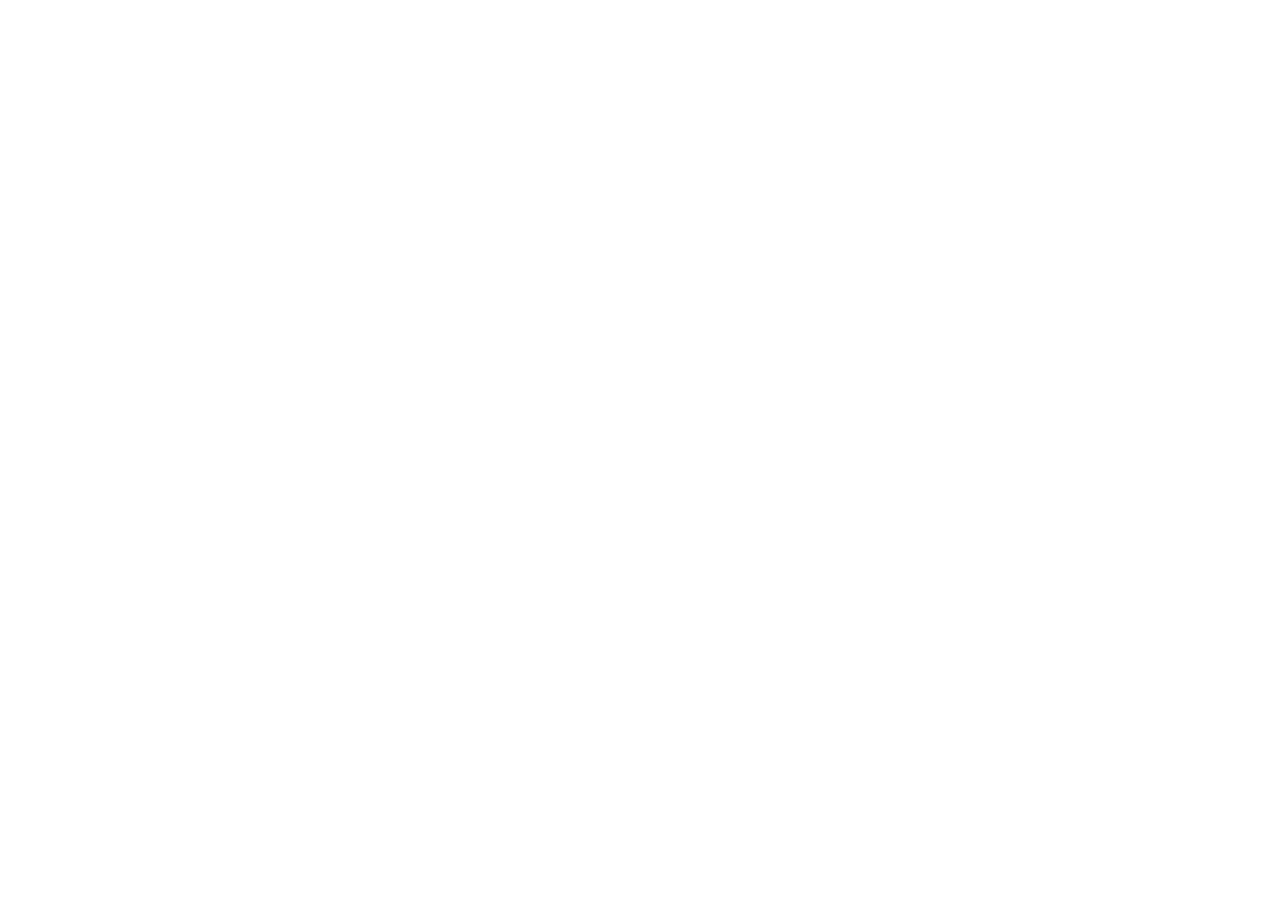
==== To do list.html @ d00296fe "update" ====
<!DOCTYPE html>
<html lang="en">
<head>
    <meta charset="UTF-8">
    <meta name="viewport" content="width=device-width, initial-scale=1.0">
    <title>DOM Concepts Demo</title>
</head>
<body>
    
</body>
</html>
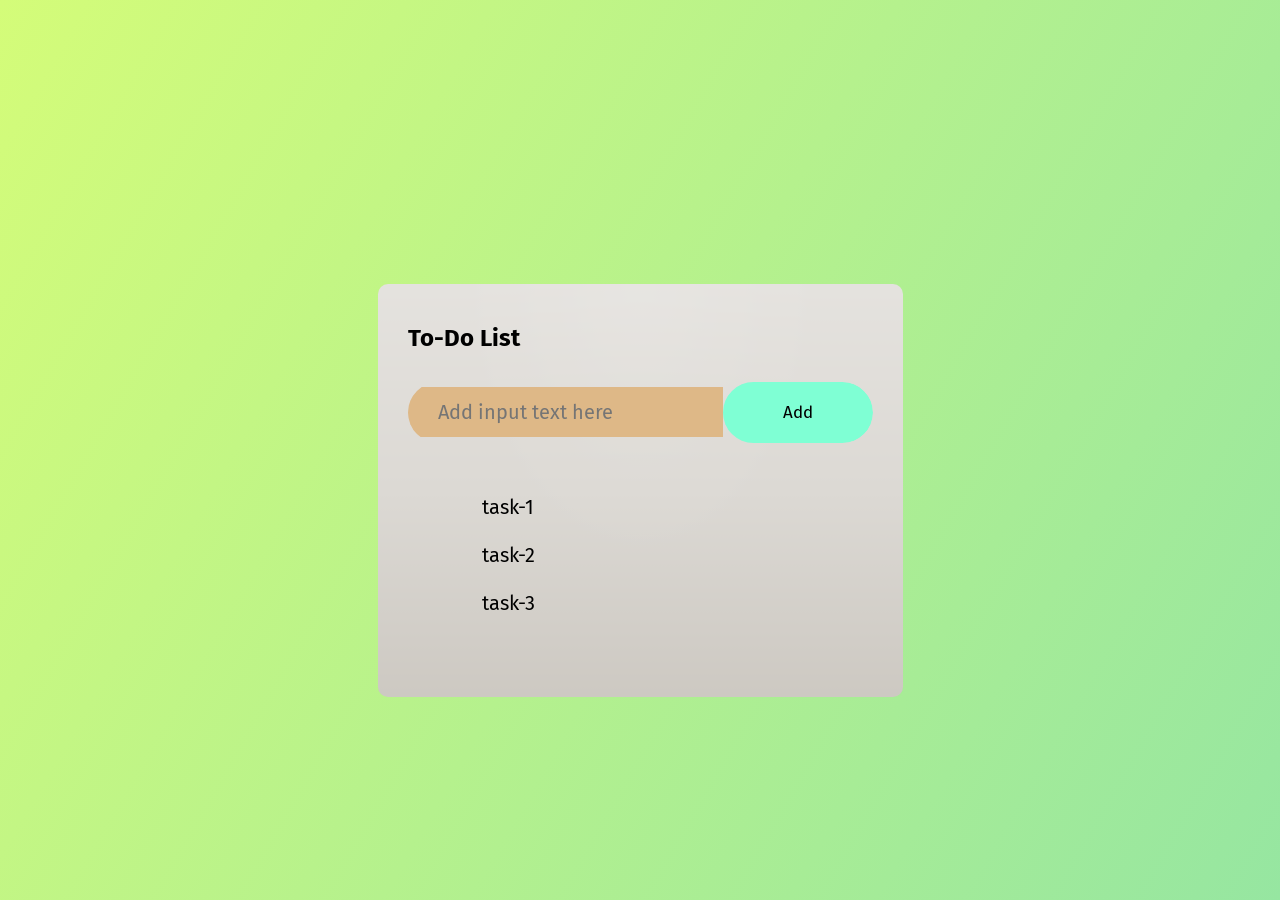
==== commit 28b54c1c: "update" ====
--- a/To do list.html
+++ b/To do list.html
@@ -3,9 +3,32 @@
 <head>
     <meta charset="UTF-8">
     <meta name="viewport" content="width=device-width, initial-scale=1.0">
-    <title>DOM Concepts Demo</title>
+    <title>Document</title>
+    <link rel="stylesheet" href="todolist.css">
+    <link rel="preconnect" href="https://fonts.googleapis.com">
+<link rel="preconnect" href="https://fonts.gstatic.com" crossorigin>
+<link href="https://fonts.googleapis.com/css2?family=Fira+Sans:ital,wght@0,100;0,200;0,300;0,400;0,500;0,600;0,700;0,800;0,900;1,100;1,200;1,300;1,400;1,500;1,600;1,700;1,800;1,900&display=swap" rel="stylesheet">
 </head>
 <body>
-    
+    <div class="main">
+        <div class="box">
+        <h2>To-Do List</h2>
+
+        <div class="inp">
+            <input id="todo" type="text" placeholder="Add input text here">
+            <button id="btn">Add</button>
+        </div>
+
+        <div class="list">
+            <ul id="list-con">
+                <li>task-1</li>
+                <li>task-2</li>
+                <li>task-3</li>
+            </ul>
+        </div>
+        </div>
+    </div>
+
+    <script src="todolist.js"></script>
 </body>
-</html>+</html>
--- a/todolist.css
+++ b/todolist.css
@@ -0,0 +1,70 @@
+*{
+    font-family: "Fira Sans", sans-serif;
+    padding: 0px;
+    margin:0px;
+    box-sizing: border-box;
+}
+.main{
+    height:100vh;
+    width: 100%;
+    display:flex;
+    align-items: center;
+    justify-content: center;
+    background-image: linear-gradient(120deg, #d4fc79 0%, #96e6a1 100%);
+}
+.box{
+    width:100%
+    max-width:540px;
+    background-color: #DCD9D4;
+    background-image: linear-gradient(to bottom, rgba(255,255,255,0.50) 0%, rgba(0,0,0,0.50) 100%), radial-gradient(at 50% 0%, rgba(255,255,255,0.10) 0%, rgba(0,0,0,0.50) 50%);
+    background-blend-mode: soft-light,screen;
+    margin: 100px auto 20px;
+    padding:40px 30px 70px;
+    border-radius:10px;
+}
+.box h2{
+    color:darkslateblue
+    font-size:28px;
+    margin-bottom:30px;
+}
+.inp{
+    width:100%;
+    display: flex;
+    align-items: center;
+    justify-content: space-between;
+    margin: 10px 0;
+    overflow: hidden;
+    border-radius: 60px;
+    margin-bottom: 40px;
+}
+.inp input{
+    width:80%;
+    height: 50px;
+    outline:none;
+    border:none;
+    font-size: 20px;
+    padding: 0px 30px;
+    background-color: burlywood;
+    color:black;
+}
+.inp button{
+    font-size: 17px;
+    padding: 20px 60px;
+    border-radius: 60px;
+    background-color: aquamarine;
+    border: none;
+    outline: none;
+    color:black
+}
+ul li{
+    list-style: none;
+    font-size: 16px;
+    padding: 12px 8px 12px 50px;
+    user-select: none;
+    cursor:pointer;
+    position: relative;
+    margin-left: 24px;
+    font-size: 20px;
+    text-wrap: wrap;
+}
+
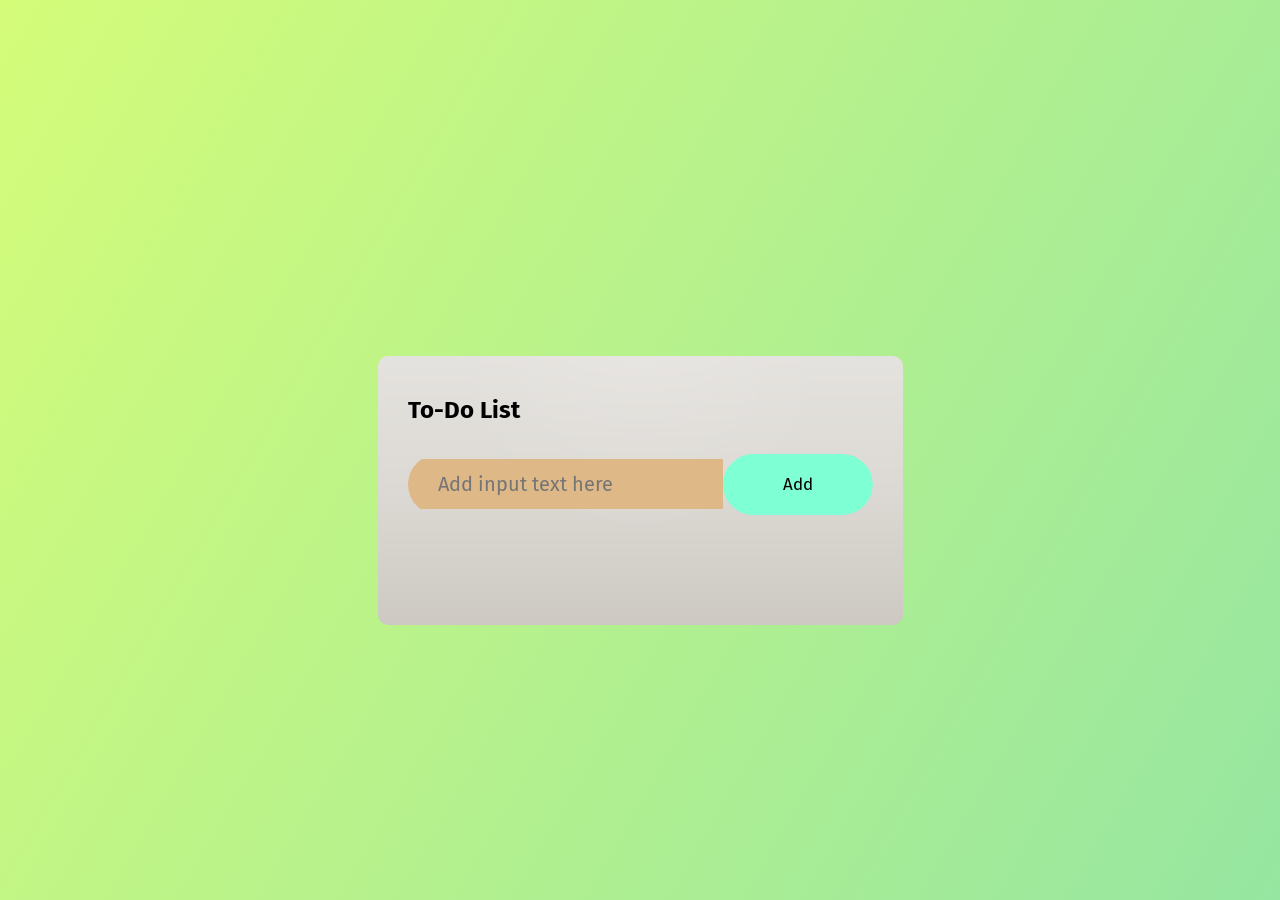
==== commit 53de1d47: "update" ====
--- a/To do list.html
+++ b/To do list.html
@@ -21,9 +21,9 @@
 
         <div class="list">
             <ul id="list-con">
-                <li>task-1</li>
+                <!--<li class="checked">task-1</li>
                 <li>task-2</li>
-                <li>task-3</li>
+                <li>task-3</li> -->
             </ul>
         </div>
         </div>
--- a/todolist.css
+++ b/todolist.css
@@ -67,4 +67,35 @@
     font-size: 20px;
     text-wrap: wrap;
 }
-
+ul li::before{
+    content: "";
+    height:32px;
+    position:absolute;
+    width:32px;
+    background-image: url("radiobuttonunchecked.png");
+    background-size: cover;
+    background-position: center;
+    top 10px;
+    left:0px;
+}
+ul li.checked{
+    color:black;
+    text-decoration: line-through;
+}
+ul li.checked::before{
+    content: "";
+    height:28px;
+    position:absolute;
+    width:28px;
+    background-image: url("check.png");
+    background-size: cover;
+    background-position: center;
+    top 10px;
+    left:0px;
+}
+ul li span{
+    position: absolute;
+    right: 0px;
+    top: 12px;
+    font:29px;
+}
